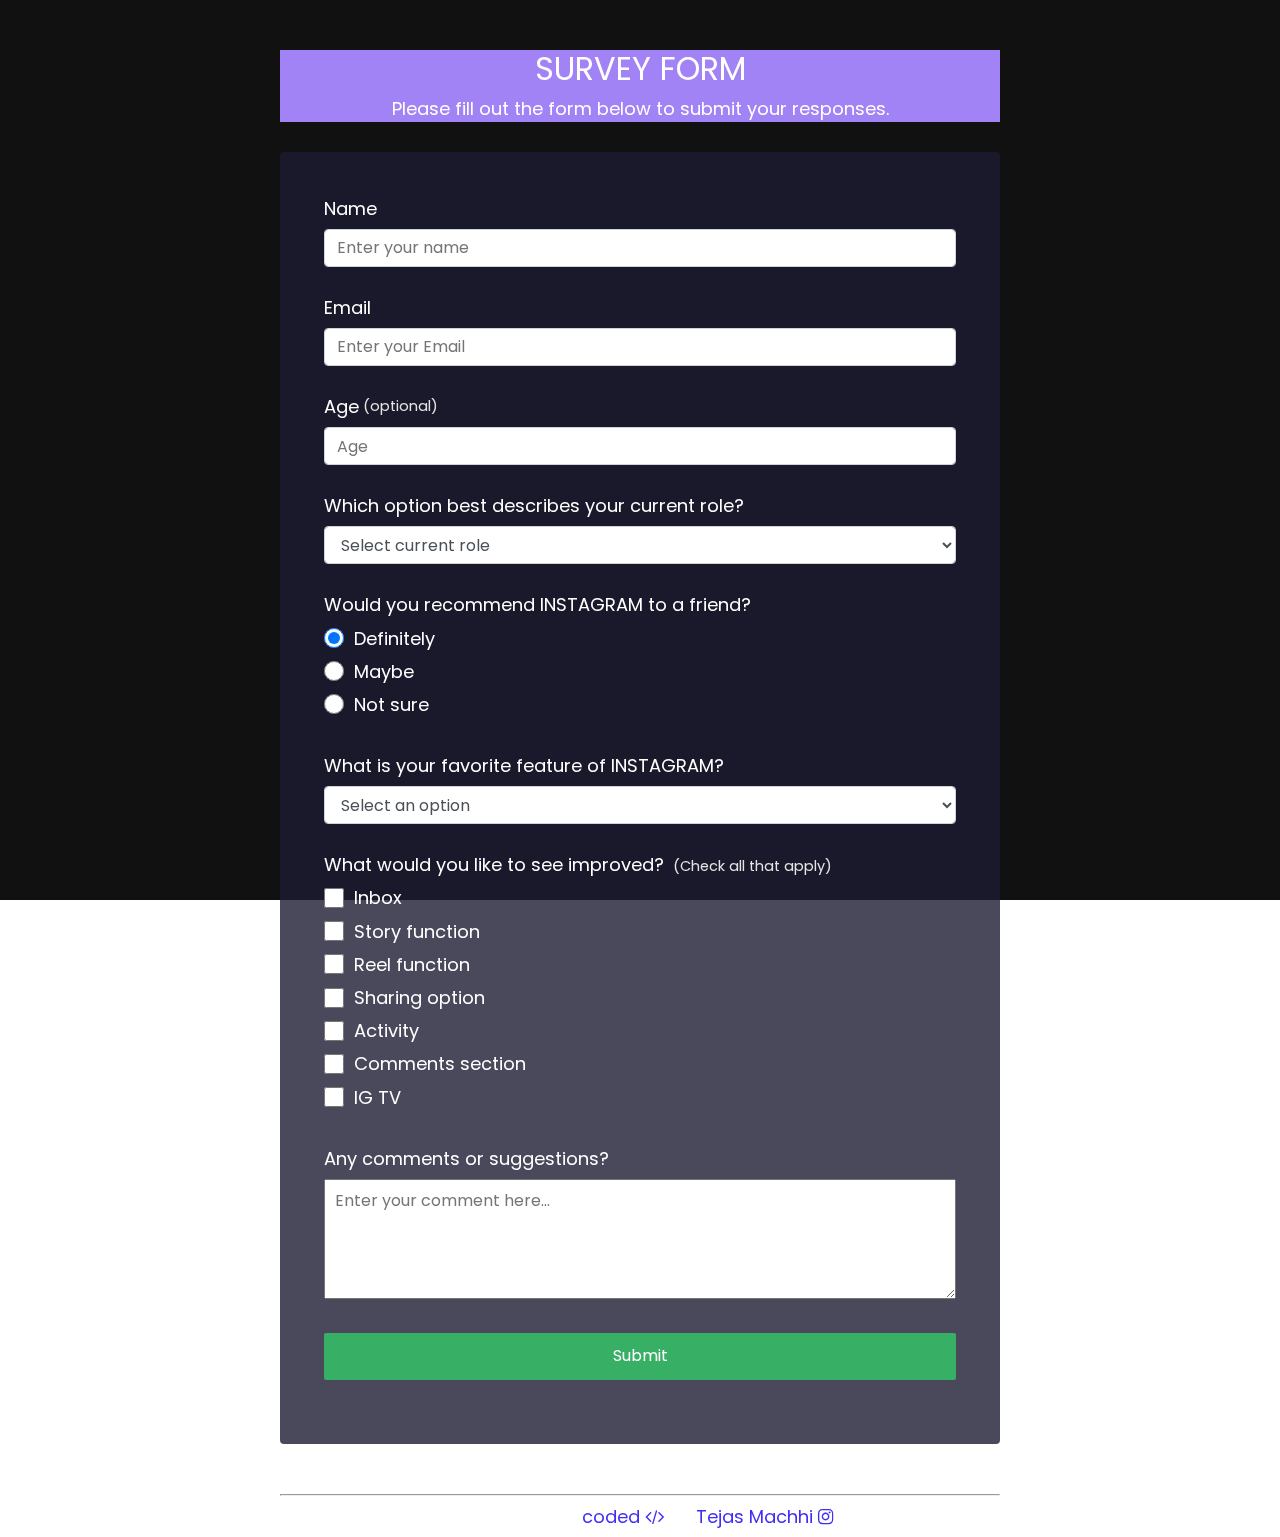
==== index.html @ 9b73fdc8 "form" ====
<!DOCTYPE html>
<html lang="en">

    <head>
        <meta charset="UTF-8">
        <meta http-equiv="X-UA-Compatible" content="IE=edge">
        <meta name="viewport" content="width=device-width, initial-scale=1.0">
        <title>Survey Form</title>
        <link rel="stylesheet" href="css/style.css">

        <link rel="stylesheet"
            href="https://cdnjs.cloudflare.com/ajax/libs/font-awesome/4.7.0/css/font-awesome.min.css">

    </head>

    <body>
        <div class="container">
            <!-- header for the title & description -->
            <header class="header">
                <h1 id="title">SURVEY FORM</h1>
                <p id="description">Please fill out the form below to submit your responses.</p>
            </header>
            <form id="survey-form">
                <!-- Name -->
                <div class="form-group">
                    <label id="name-label" for="name">Name</label>
                    <input type="text" name="name" id="name" class="form-control" placeholder="Enter your name"
                        required />
                </div>
                <!-- email -->
                <div class="form-group">
                    <label id="email-label" for="email">Email</label>
                    <input type="email" name="email" id="email" class="form-control" placeholder="Enter your Email"
                        required />
                </div>
                <!-- age -->
                <div class="form-group">
                    <label id="number-label" for="number">Age<span class="clue">(optional)</span></label>
                    <input type="number" name="age" id="number" min="10" max="99" class="form-control"
                        placeholder="Age">
                </div>

                <!-- role -->
                <div class="form-group">
                    <p>Which option best describes your current role?</p>
                    <select id="dropdown" name="role" class="form-control" required>
                        <option disabled selected value>Select current role</option>
                        <option value="student">Student</option>
                        <option value="job">Full Time Job</option>
                        <option value="learner">Full Time Learner</option>
                        <option value="preferNo">Prefer not to say</option>
                        <option value="other">Other</option>
                    </select>
                </div>
                <!--   -->
                <div class="form-group">
                    <p>Would you recommend INSTAGRAM to a friend?</p>
                    <label>
                        <input name="user-recommend" value="definitely" type="radio" class="input-radio"
                            checked />Definitely</label>
                    <label>
                        <input name="user-recommend" value="maybe" type="radio" class="input-radio" />Maybe</label>

                    <label><input name="user-recommend" value="not-sure" type="radio" class="input-radio" />Not
                        sure</label>
                </div>
                <!--  -->

                <div class="form-group">
                    <p>
                        What is your favorite feature of INSTAGRAM?
                    </p>
                    <select id="most-like" name="mostLike" class="form-control" required>
                        <option disabled selected value>Select an option</option>
                        <option value="challenges">STORY</option>
                        <option value="projects">REELS</option>
                        <option value="community">IG TV</option>

                    </select>
                </div>

                <div class="form-group">
                    <p>
                        What would you like to see improved?
                        <span class="clue">(Check all that apply)</span>
                    </p>

                    <label><input name="prefer" value="front-end-projects" type="checkbox"
                            class="input-checkbox" />Inbox</label>
                    <label>
                        <input name="prefer" value="back-end-projects" type="checkbox" class="input-checkbox" />
                        Story function</label>
                    <label><input name="prefer" value="data-visualization" type="checkbox" class="input-checkbox" />
                        Reel function</label>
                    <label><input name="prefer" value="challenges" type="checkbox" class="input-checkbox" />Sharing
                        option</label>
                    <label><input name="prefer" value="open-source-community" type="checkbox"
                            class="input-checkbox" />Activity </label>
                    <label><input name="prefer" value="gitter-help-rooms" type="checkbox"
                            class="input-checkbox" />Comments section</label>
                    <label><input name="prefer" value="videos" type="checkbox" class="input-checkbox" />IG TV</label>

                </div>

                <div class="form-group">
                    <p>Any comments or suggestions?</p>
                    <textarea id="comments" class="input-textarea" name="comment"
                        placeholder="Enter your comment here..."></textarea>
                </div>

                <div class="form-group">
                    <button type="submit" id="submit" class="submit-button">
                        Submit
                    </button>
                </div>



            </form>

        </div>

        <footer class="container">
            <hr class="hr-style-footer">
            <p class="text-center"><span class="fa fa-desktop"></span> Written and <a
                    href="https://www.linkedin.com/in/tejas-machhi-470388187/" target="_blank">coded <span
                        class="fa fa-code"></span></a> by <a href="https://www.instagram.com/tejass__2710/"
                    target="_blank">Tejas Machhi <i class="fa fa fa-instagram" aria-hidden="true"> </i></a></p>
        </footer>

    </body>

</html>
---- css/style.css ----
@import url("https://fonts.googleapis.com/css?family=Poppins:200i,400&display=swap");

:root {
  --color-white: #f3f3f3;
  --color-darkblue: #1b1b32;
  --color-darkblue-alpha: rgba(27, 27, 50, 0.8);
  --color-green: #37af65;
}

*,
*::before,
*::after {
  box-sizing: border-box;
}

body {
  font-family: "Poppins", sans-serif;
  font-size: 1rem;
  font-weight: 400;
  line-height: 1.4;
  color: white;
  margin: 0;
}

/* mobile friendly alternative to using background-attachment: fixed */
body::before {
  content: "";
  position: fixed;
  top: 0;
  left: 0;
  height: 100%;
  width: 100%;
  z-index: -1;
  background: rgb(17, 17, 17);

  background-size: cover;
  background-repeat: no-repeat;
  background-position: center;
}

h1 {
  font-weight: 400;
  line-height: 1.2;
}

p {
  font-size: 1.125rem;
}

h1,
p {
  margin-top: 0;
  margin-bottom: 0.5rem;
}

label {
  display: flex;
  align-items: center;
  font-size: 1.125rem;
  margin-bottom: 0.5rem;
}

input,
button,
select,
textarea {
  margin: 0;
  font-family: inherit;
  font-size: inherit;
  line-height: inherit;
}

button {
  border: none;
}

.container {
  width: 100%;
  margin: 3.125rem auto 0 auto;
}

@media (min-width: 576px) {
  .container {
    max-width: 540px;
  }
}

@media (min-width: 768px) {
  .container {
    max-width: 720px;
  }
}
.header {
  background: rgb(162, 131, 245);
  padding: 0 0.625rem;
  margin-bottom: 1.875rem;
  text-align: center;
}
.description {
  font-style: italic;
  font-weight: 200;
  text-shadow: 1px 1px 1px rgba(0, 0, 0, 0.4);
}

.clue {
  margin-left: 0.25rem;
  font-size: 0.9rem;
  color: #e4e4e4;
}

.text-center {
  text-align: center;
}

a {
  text-decoration: none;
  color: rgb(65, 46, 245);
}

/* form */

form {
  background: var(--color-darkblue-alpha);
  padding: 2.5rem 0.625rem;
  border-radius: 0.25rem;
}

@media (min-width: 480px) {
  form {
    padding: 2.5rem;
  }
}

.form-group {
  margin: 0 auto 1.25rem auto;
  padding: 0.25rem;
}

.form-control {
  display: block;
  width: 100%;
  height: 2.375rem;
  padding: 0.375rem 0.75rem;
  color: #495057;
  background-color: #fff;
  background-clip: padding-box;
  border: 1px solid #ced4da;
  border-radius: 0.25rem;
  transition: border-color 0.15s ease-in-out, box-shadow 0.15s ease-in-out;
}

.form-control:focus {
  border-color: #80bdff;
  outline: 0;
  box-shadow: 0 0 0 0.2rem rgba(0, 123, 255, 0.25);
}

.input-radio,
.input-checkbox {
  display: inline-block;
  margin-right: 0.625rem;
  min-height: 1.25rem;
  min-width: 1.25rem;
}

.input-textarea {
  min-height: 120px;
  width: 100%;
  padding: 0.625rem;
  resize: vertical;
}

.submit-button {
  display: block;
  width: 100%;
  padding: 0.75rem;
  background: var(--color-green);
  color: inherit;
  border-radius: 2px;
  cursor: pointer;
}
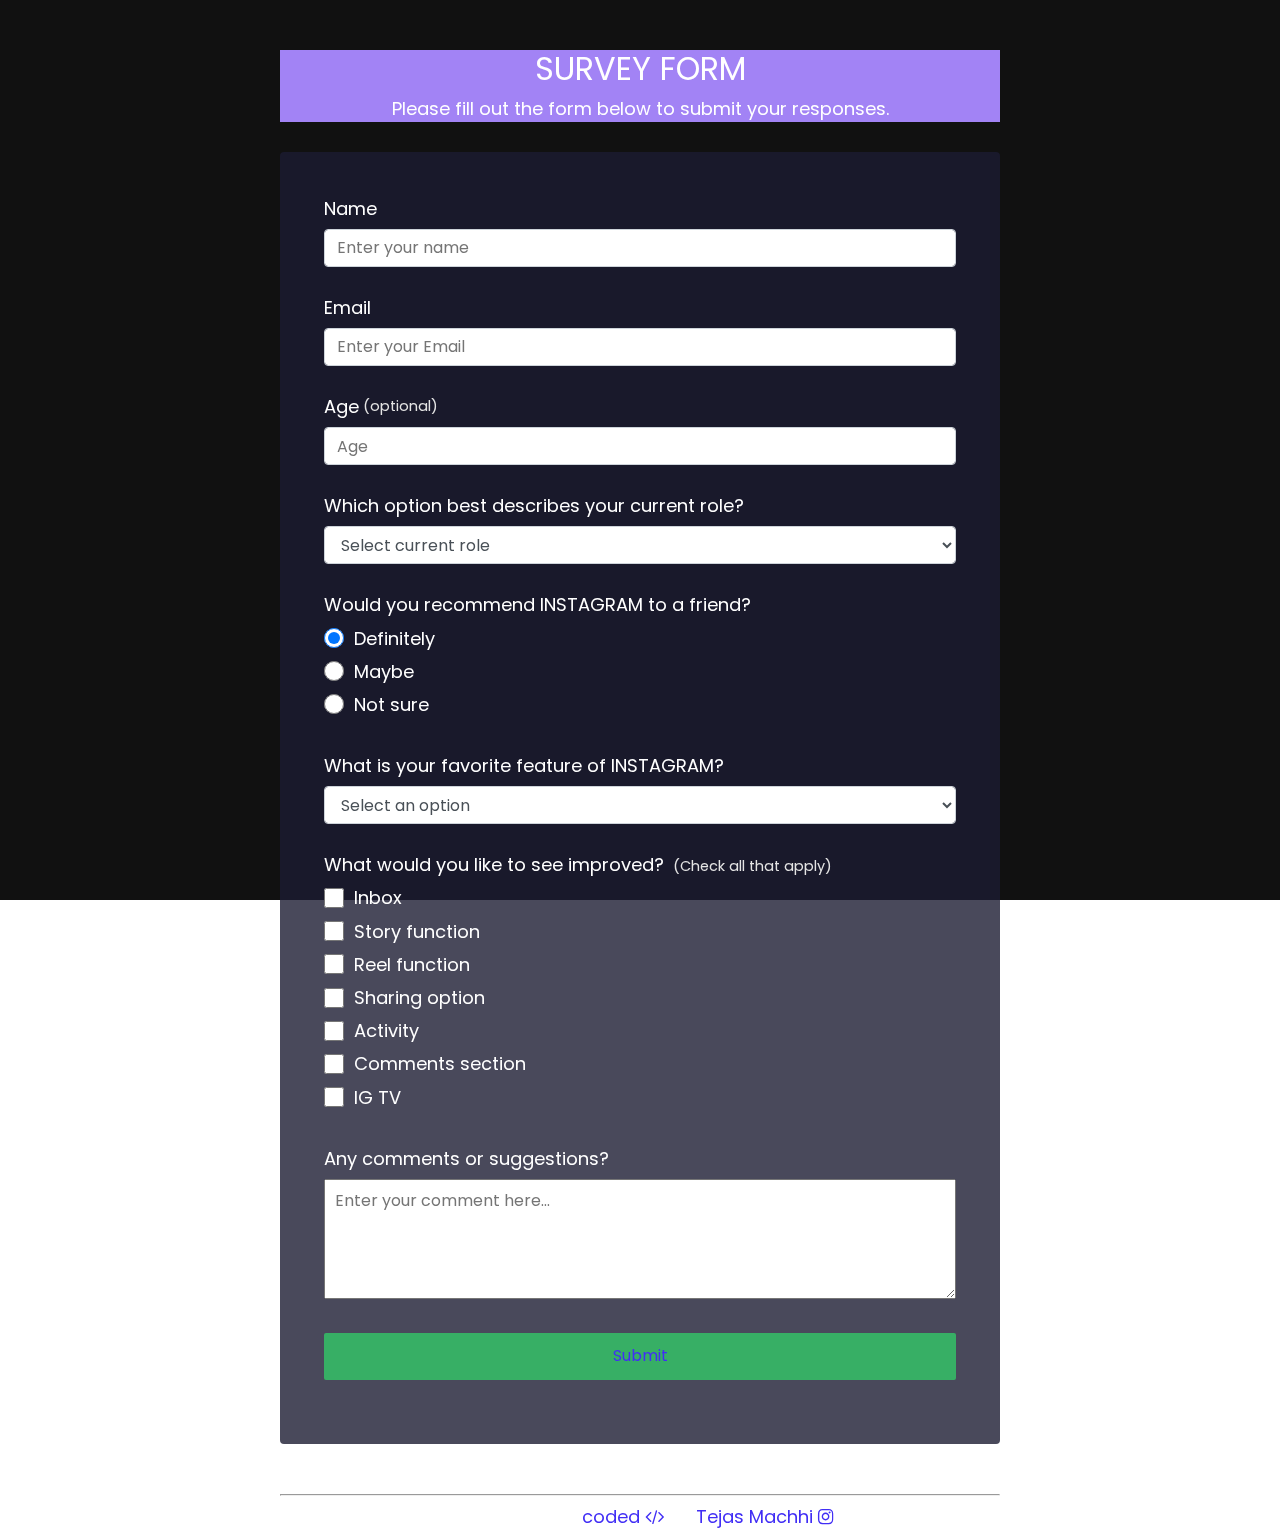
==== commit ee8c1d71: "Update index.html" ====
--- a/index.html
+++ b/index.html
@@ -110,7 +110,7 @@
 
                 <div class="form-group">
                     <button type="submit" id="submit" class="submit-button">
-                        Submit
+                        <a href="thank.html">Submit</a>
                     </button>
                 </div>
 
@@ -130,4 +130,4 @@
 
     </body>
 
-</html>+</html>
